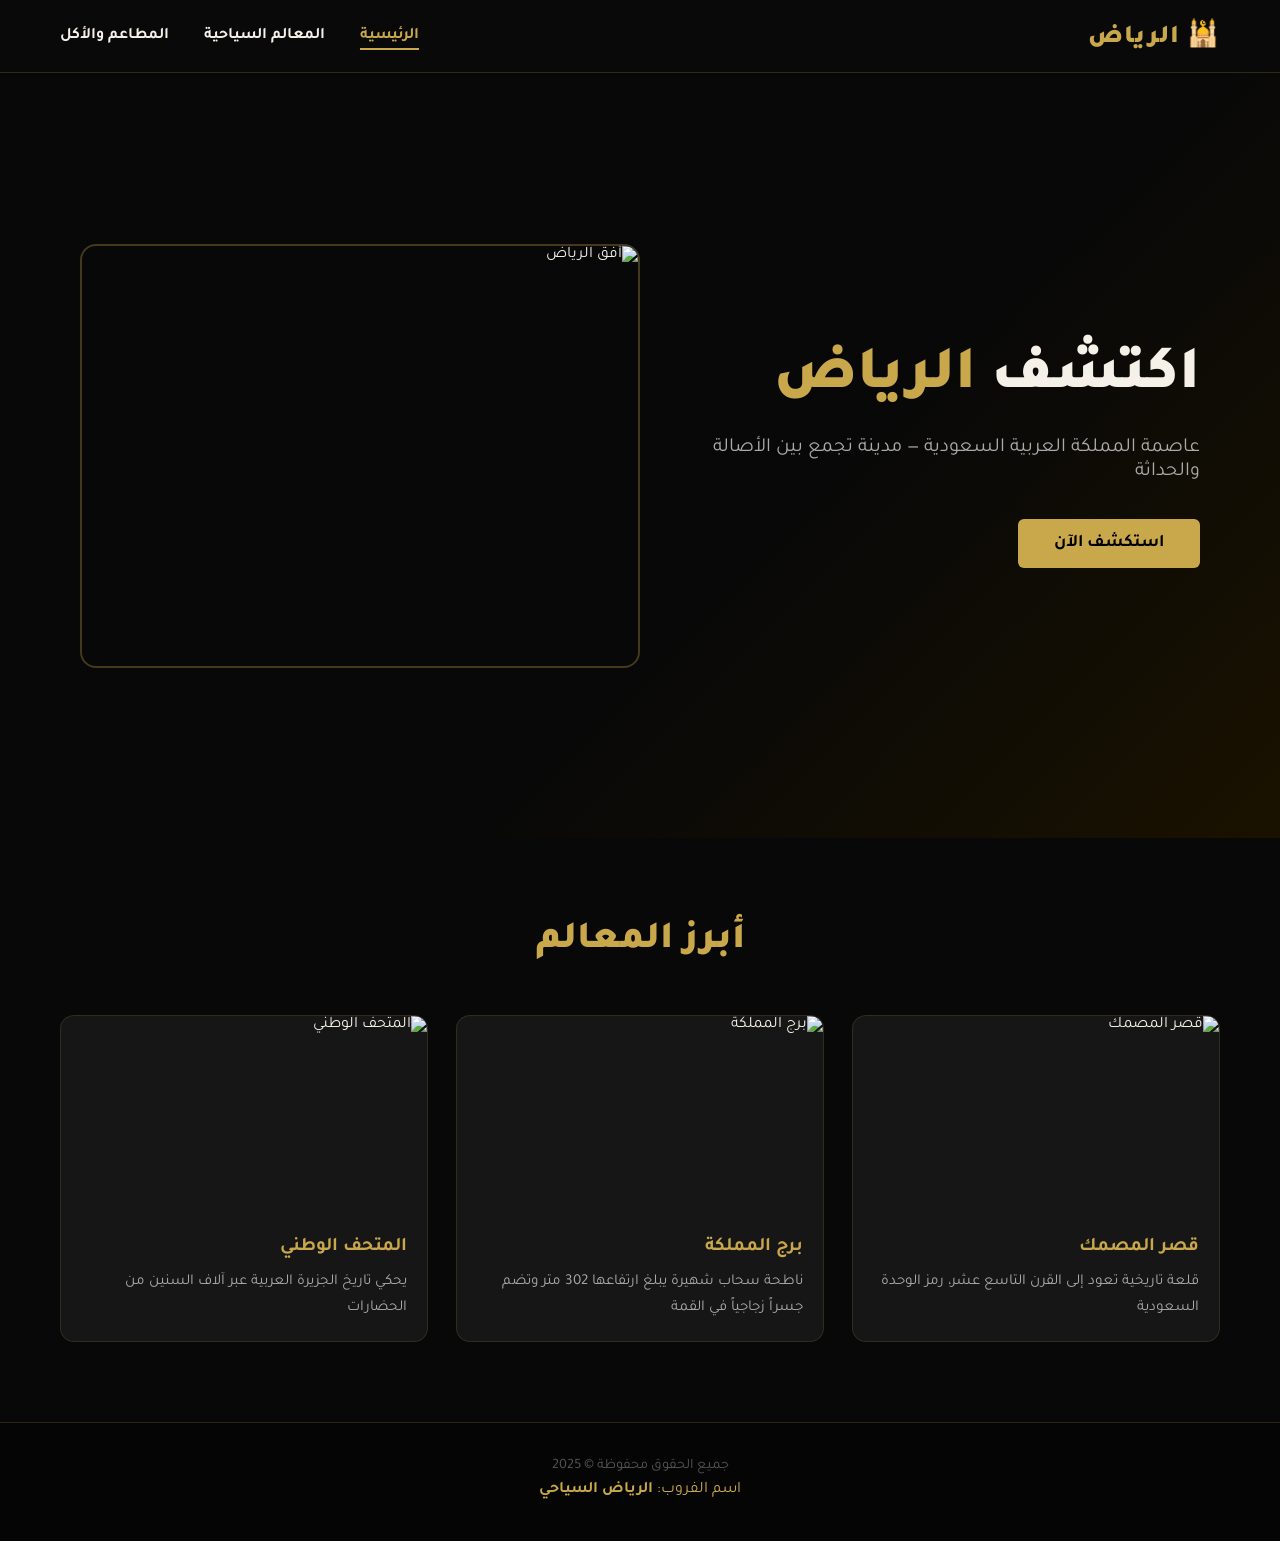
==== index.html @ b09749ef "Add files via upload" ====
<!DOCTYPE html>
<html lang="ar" dir="rtl">
<head>
  <meta charset="UTF-8">
  <meta name="viewport" content="width=device-width, initial-scale=1.0">
  <title>السياحة في الرياض</title>
  <link rel="stylesheet" href="style.css">
  <link href="https://fonts.googleapis.com/css2?family=Tajawal:wght@400;700;900&display=swap" rel="stylesheet">
</head>
<body>

  <!-- شريط التصفح -->
  <nav class="navbar">
    <div class="logo">🕌 الرياض</div>
    <ul class="nav-links">
      <li><a href="index.html" class="active">الرئيسية</a></li>
      <li><a href="attractions.html">المعالم السياحية</a></li>
      <li><a href="food.html">المطاعم والأكل</a></li>
    </ul>
  </nav>

  <!-- الصفحة الرئيسية مقسمة إلى 3 أقسام بـ div -->
  <main>

    <!-- القسم الأول: شريط التصفح (الروابط) - موجود في الأعلى -->

    <!-- القسم الأول من المحتوى: Hero -->
    <div class="section-hero">
      <div class="hero-content">
        <h1>اكتشف <span class="gold">الرياض</span></h1>
        <p>عاصمة المملكة العربية السعودية — مدينة تجمع بين الأصالة والحداثة</p>
        <a href="attractions.html" class="btn-main">استكشف الآن</a>
      </div>
      <div class="hero-img">
        <img src="https://i.pinimg.com/736x/88/17/85/88178559b1db1face79eced37d9bba1b.jpg" alt="أفق الرياض">
      </div>
    </div>

    <!-- القسم الثاني: أبرز المعالم -->
    <div class="section-highlights">
      <h2 class="section-title">أبرز المعالم</h2>
      <div class="cards-grid">

        <div class="card">
          <img src="https://i.pinimg.com/736x/4d/b7/24/4db724e40c1bbc395fd3c1914beba421.jpg" alt="قصر المصمك">
          <div class="card-body">
            <h3>قصر المصمك</h3>
            <p>قلعة تاريخية تعود إلى القرن التاسع عشر، رمز الوحدة السعودية</p>
          </div>
        </div>

        <div class="card">
          <img src="https://i.pinimg.com/736x/d8/98/f5/d898f5446b542fbda0c2a29219638d7e.jpg" alt="برج المملكة">
          <div class="card-body">
            <h3>برج المملكة</h3>
            <p>ناطحة سحاب شهيرة يبلغ ارتفاعها 302 متر وتضم جسراً زجاجياً في القمة</p>
          </div>
        </div>

        <div class="card">
          <img src="https://i.pinimg.com/1200x/ef/11/8e/ef118e354bdd2e4a2ebe63a7f1cb5d8f.jpg" alt="المتحف الوطني">
          <div class="card-body">
            <h3>المتحف الوطني</h3>
            <p>يحكي تاريخ الجزيرة العربية عبر آلاف السنين من الحضارات</p>
          </div>
        </div>

      </div>
    </div>

    <!-- القسم الثالث: Footer مع اسم الفريق -->
    <div class="section-footer">
      <p>جميع الحقوق محفوظة &copy; 2025</p>
      <p class="team-name">اسم الفروب: <strong> الرياض السياحي</strong></p>
    </div>

  </main>

</body>
</html>
---- style.css ----
/* ===========================
   CSS خارجي - موقع السياحة في الرياض
   يحتوي على: تنسيقات النصوص، خلفيات، overflow، padding، صور
   =========================== */

/* --- المتغيرات الأساسية --- */
:root {
  --dark: #0d0d0d;
  --darker: #080808;
  --gold: #c9a84c;
  --gold-light: #e8c97a;
  --white: #f5f0e8;
  --gray: #888;
  --card-bg: #161616;
  --nav-bg: rgba(10, 10, 10, 0.97);
}

/* --- تنسيق عام --- */
* {
  margin: 0;
  padding: 0;
  box-sizing: border-box;
}

/* تنسيق النص الأول */
body {
  font-family: 'Tajawal', sans-serif;
  background-color: var(--dark);
  color: var(--white);
  direction: rtl;
  overflow-x: hidden; /* overflow - تجاوز السعة */
}

/* --- شريط التصفح --- */
.navbar {
  display: flex;
  justify-content: space-between;
  align-items: center;
  padding: 18px 60px; /* padding - الفراغ الداخلي */
  background: var(--nav-bg);
  position: sticky;
  top: 0;
  z-index: 100;
  border-bottom: 1px solid rgba(201, 168, 76, 0.2);
}

.logo {
  font-size: 1.6rem;
  font-weight: 900;
  color: var(--gold);
  letter-spacing: 1px;
}

.nav-links {
  list-style: none;
  display: flex;
  gap: 35px;
  padding: 0; /* padding */
}

/* تنسيق النص الثاني - روابط التصفح */
.nav-links a {
  text-decoration: none;
  color: var(--white);
  font-size: 1rem;
  font-weight: 600;
  transition: color 0.3s;
  padding-bottom: 4px; /* padding */
  border-bottom: 2px solid transparent;
}

.nav-links a:hover,
.nav-links a.active {
  color: var(--gold);
  border-bottom-color: var(--gold);
}

/* --- قسم Hero --- */
.section-hero {
  display: flex;
  align-items: center;
  justify-content: space-between;
  min-height: 85vh;
  padding: 60px 80px; /* padding */
  background: linear-gradient(135deg, #080808 60%, #1a1200 100%);
  gap: 40px;
  overflow: hidden; /* overflow */
}

.small-hero {
  min-height: 35vh;
  justify-content: center;
  text-align: center;
}

.hero-content h1 {
  font-size: 3.8rem;
  font-weight: 900;
  line-height: 1.2;
  margin-bottom: 20px;
}

/* تنسيق النص الثالث - عنوان Hero */
.gold {
  color: var(--gold);
}

.hero-content p {
  font-size: 1.25rem;
  color: #aaa;
  margin-bottom: 35px;
  max-width: 500px;
}

.btn-main {
  background: var(--gold);
  color: #000;
  border: none;
  padding: 14px 36px; /* padding */
  font-size: 1.1rem;
  font-weight: 700;
  font-family: 'Tajawal', sans-serif;
  border-radius: 6px;
  cursor: pointer;
  text-decoration: none;
  display: inline-block;
  transition: background 0.3s, transform 0.2s;
}

.btn-main:hover {
  background: var(--gold-light);
  transform: translateY(-2px);
}

/* --- تنسيق الصور في Hero --- */
.hero-img {
  flex: 1;
  max-width: 50%;
  overflow: hidden; /* overflow للصور */
  border-radius: 16px;
  border: 2px solid rgba(201, 168, 76, 0.3);
}

.hero-img img {
  width: 100%;
  height: 420px;
  object-fit: cover; /* تنسيق الصور */
  display: block;
  transition: transform 0.5s;
}

.hero-img img:hover {
  transform: scale(1.05);
}

/* --- قسم الأبرز --- */
.section-highlights {
  padding: 80px 60px; /* padding */
  background: var(--darker);
}

.section-title {
  text-align: center;
  font-size: 2.4rem;
  font-weight: 900;
  color: var(--gold);
  margin-bottom: 50px;
}

/* --- البطاقات --- */
.cards-grid {
  display: grid;
  grid-template-columns: repeat(3, 1fr);
  gap: 28px;
  overflow: hidden; /* overflow */
}

.cards-grid.wide {
  grid-template-columns: repeat(3, 1fr);
}

.card {
  background: var(--card-bg);
  border-radius: 14px;
  border: 1px solid rgba(201, 168, 76, 0.15);
  overflow: hidden; /* overflow للبطاقات */
  transition: transform 0.3s, border-color 0.3s;
}

.card:hover {
  transform: translateY(-6px);
  border-color: var(--gold);
}

/* --- تنسيق الصور في البطاقات --- */
.card img {
  width: 100%;
  height: 200px;
  object-fit: cover; /* تنسيق الصور */
  display: block;
}

.card-body {
  padding: 20px; /* padding */
}

/* تنسيق عناوين البطاقات */
.card-body h3 {
  font-size: 1.2rem;
  font-weight: 700;
  color: var(--gold);
  margin-bottom: 10px;
}

.card-body p {
  font-size: 0.95rem;
  color: #aaa;
  line-height: 1.7;
}

/* --- صفحة التواصل --- */
.section-contact {
  display: flex;
  gap: 60px;
  padding: 80px 80px; /* padding */
  background: var(--darker);
}

.contact-info,
.contact-form {
  flex: 1;
}

/* تنسيق العناوين في التواصل */
.contact-info h2,
.contact-form h2 {
  font-size: 1.8rem;
  font-weight: 800;
  color: var(--gold);
  margin-bottom: 30px;
}

.info-item {
  display: flex;
  align-items: center;
  gap: 12px;
  padding: 14px 0; /* padding */
  border-bottom: 1px solid rgba(255,255,255,0.07);
  font-size: 1.05rem;
  color: #ccc;
}

.social-links {
  display: flex;
  gap: 15px;
  margin-top: 30px;
  overflow: hidden; /* overflow */
}

.social-links a {
  background: var(--card-bg);
  color: var(--gold);
  padding: 10px 20px; /* padding */
  border-radius: 8px;
  text-decoration: none;
  font-weight: 700;
  border: 1px solid rgba(201, 168, 76, 0.3);
  transition: background 0.3s;
}

.social-links a:hover {
  background: var(--gold);
  color: #000;
}

/* --- النموذج --- */
.form-group {
  margin-bottom: 22px;
}

.form-group label {
  display: block;
  font-size: 0.95rem;
  font-weight: 700;
  color: var(--white);
  margin-bottom: 8px;
}

.form-group input,
.form-group textarea {
  width: 100%;
  padding: 14px 18px; /* padding */
  background: var(--card-bg);
  border: 1px solid rgba(201, 168, 76, 0.25);
  border-radius: 8px;
  color: var(--white);
  font-family: 'Tajawal', sans-serif;
  font-size: 1rem;
  direction: rtl;
  overflow: hidden; /* overflow */
}

.form-group textarea {
  height: 130px;
  resize: vertical;
  overflow-y: auto; /* overflow */
}

.form-group input:focus,
.form-group textarea:focus {
  outline: none;
  border-color: var(--gold);
}

/* --- الفوتر --- */
.section-footer {
  background: #050505;
  text-align: center;
  padding: 35px 20px; /* padding */
  border-top: 1px solid rgba(201, 168, 76, 0.2);
}

.section-footer p {
  color: #555;
  font-size: 0.9rem;
  margin-bottom: 6px;
}

.team-name {
  color: var(--gold) !important;
  font-size: 1rem !important;
}

/* --- Responsive --- */
@media (max-width: 900px) {
  .section-hero {
    flex-direction: column;
    padding: 40px 30px;
    min-height: auto;
  }

  .hero-img {
    max-width: 100%;
  }

  .cards-grid,
  .cards-grid.wide {
    grid-template-columns: 1fr;
    overflow: hidden;
  }

  .navbar {
    padding: 16px 25px;
  }

  .nav-links {
    gap: 18px;
  }

  .section-contact {
    flex-direction: column;
    padding: 40px 30px;
  }
}
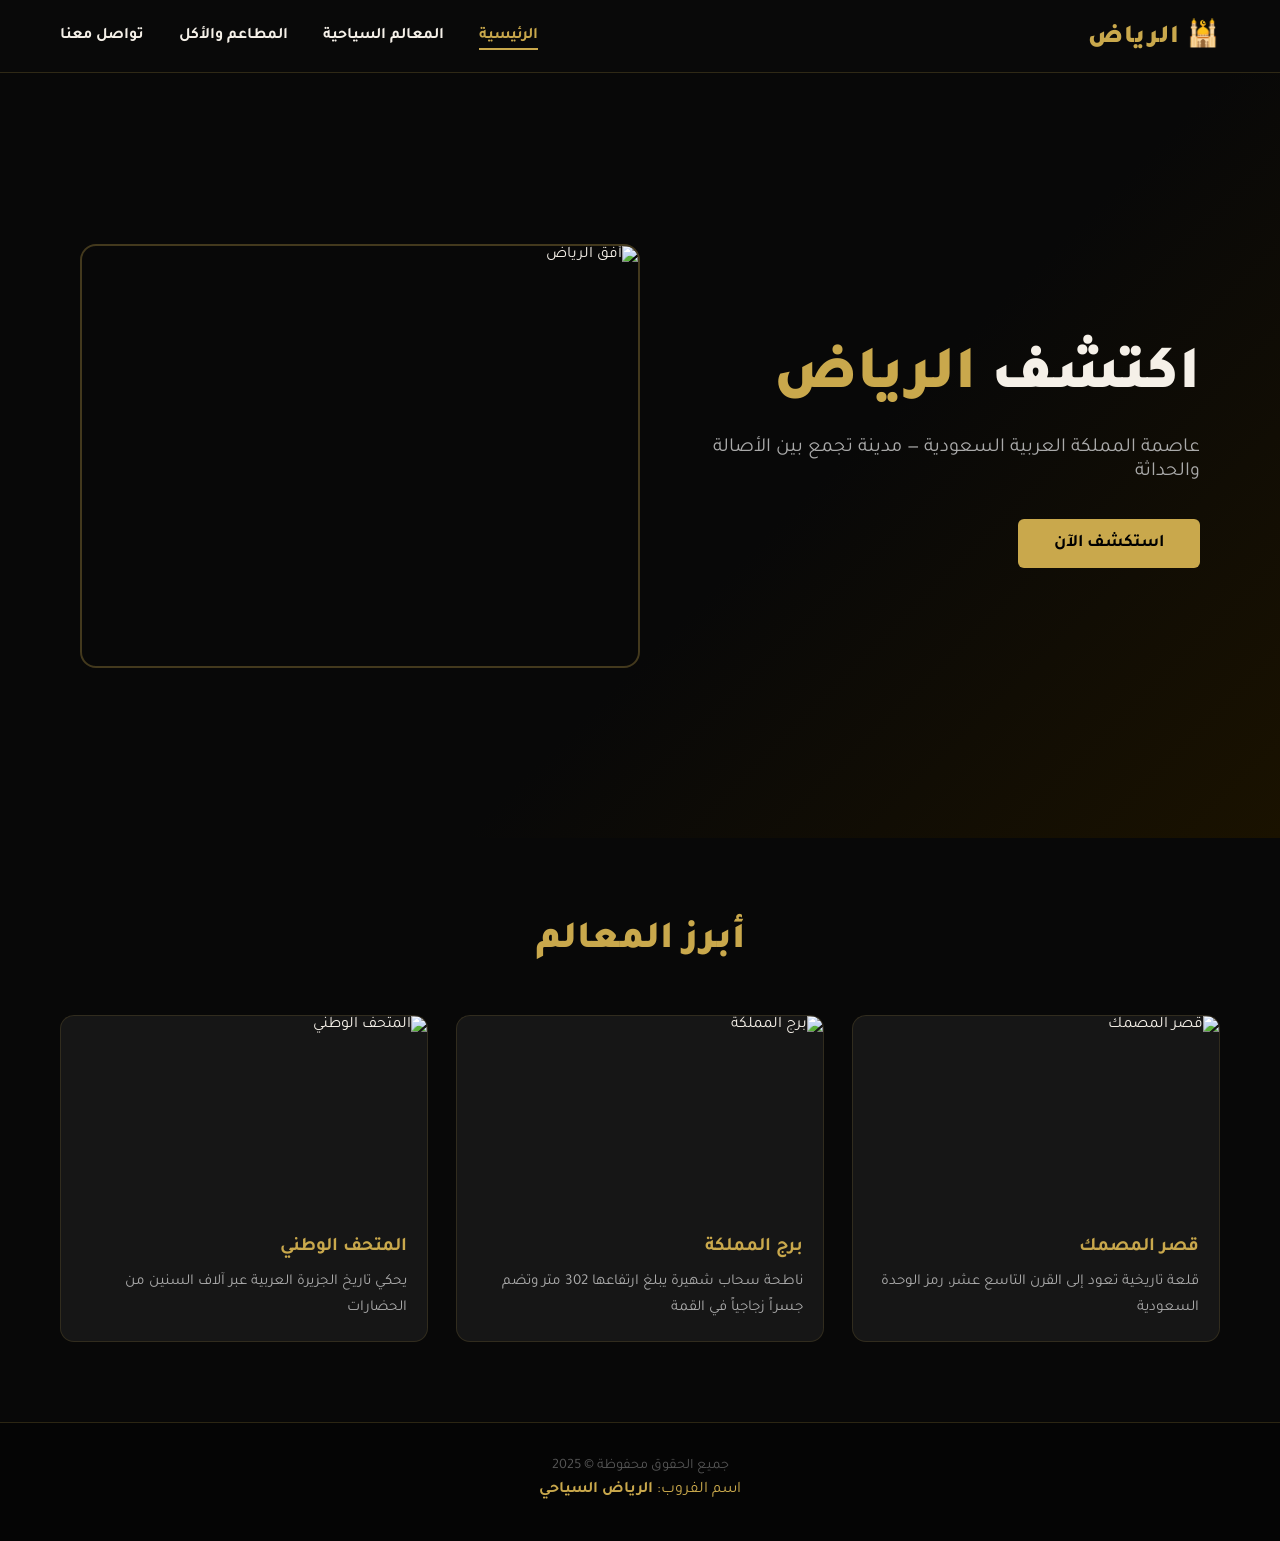
==== commit 0f8268a9: "Add files via upload" ====
--- a/index.html
+++ b/index.html
@@ -16,6 +16,8 @@
       <li><a href="index.html" class="active">الرئيسية</a></li>
       <li><a href="attractions.html">المعالم السياحية</a></li>
       <li><a href="food.html">المطاعم والأكل</a></li>
+            <li><a href="contact.html""active">تواصل معنا</a></li>
+
     </ul>
   </nav>
 
